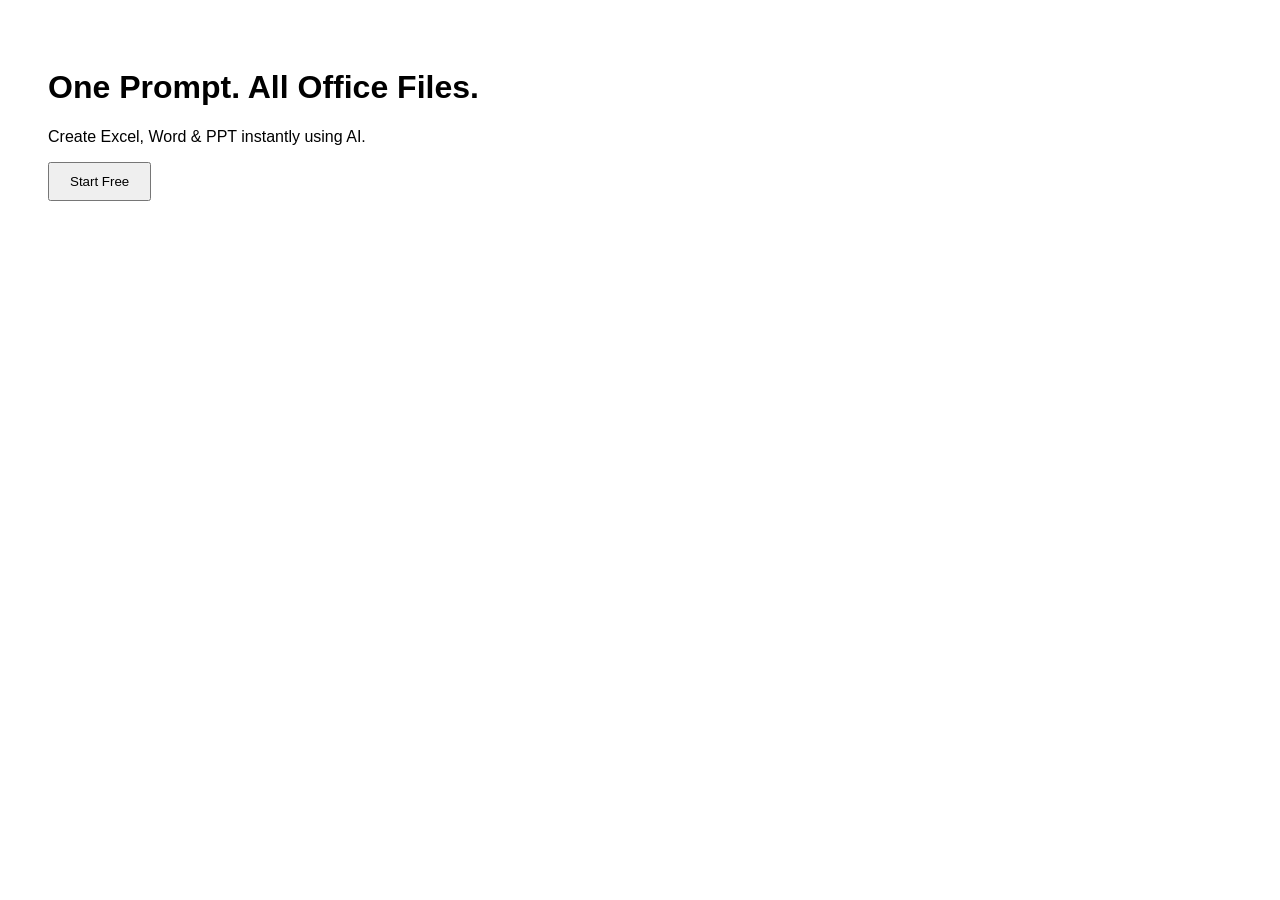
==== index.html @ cee6f708 "Add files via upload" ====
<!DOCTYPE html>
<html>
<head>
<title>DataFlow AI</title>
<meta name="description" content="One prompt to generate Excel, Word and PPT using AI">
<link rel="stylesheet" href="style.css">
</head>
<body>
<h1>One Prompt. All Office Files.</h1>
<p>Create Excel, Word & PPT instantly using AI.</p>
<a href="pricing.html"><button>Start Free</button></a>
</body>
</html>
---- style.css ----
body{font-family:Arial;padding:40px;}button{padding:10px 20px;}
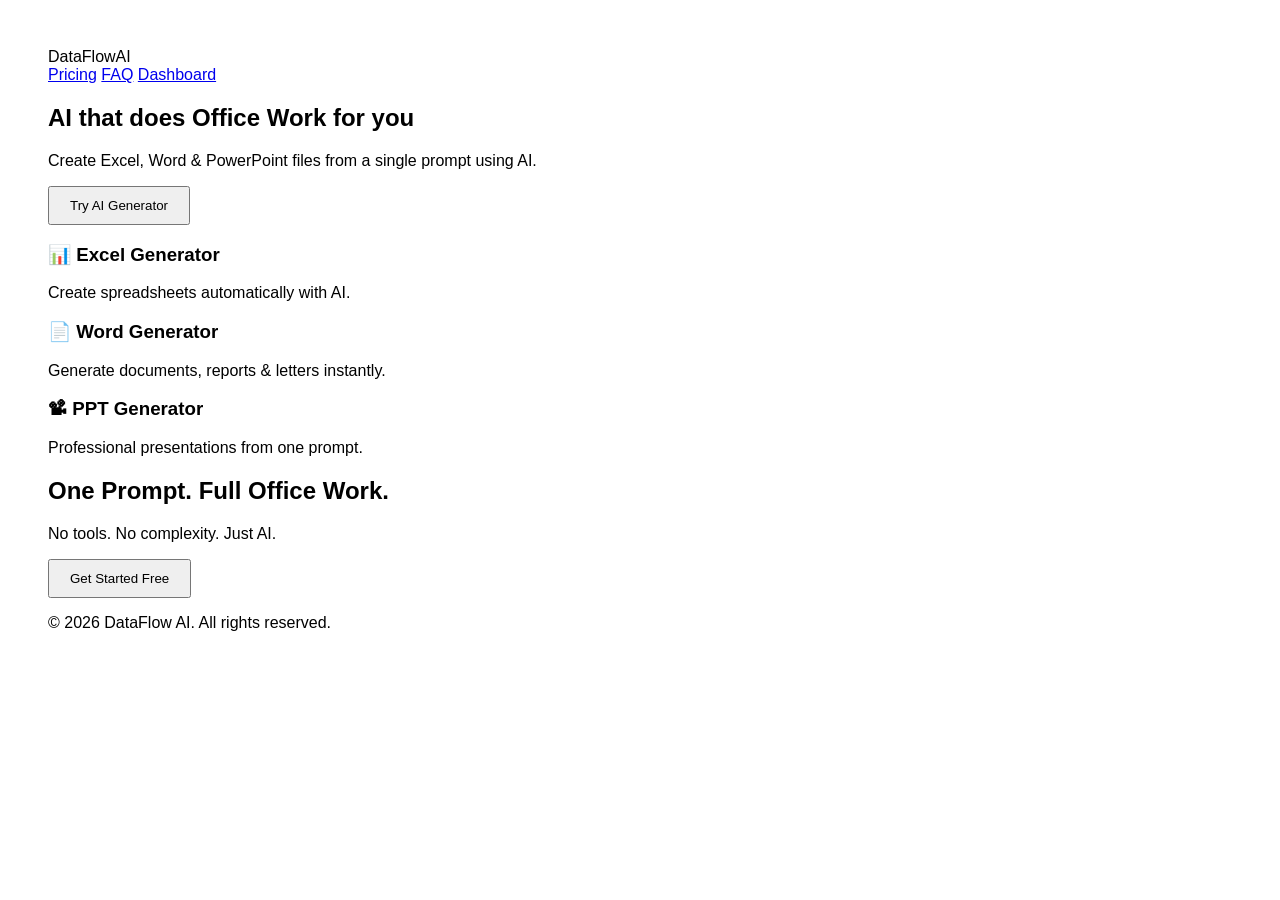
==== commit 99e8f42c: "Update index.html" ====
--- a/index.html
+++ b/index.html
@@ -1,13 +1,62 @@
 <!DOCTYPE html>
-<html>
+<html lang="en">
 <head>
-<title>DataFlow AI</title>
-<meta name="description" content="One prompt to generate Excel, Word and PPT using AI">
-<link rel="stylesheet" href="style.css">
+  <meta charset="UTF-8" />
+  <meta name="viewport" content="width=device-width, initial-scale=1.0"/>
+  <title>DataFlow AI — AI Office Assistant</title>
+
+  <!-- Google Font -->
+  <link href="https://fonts.googleapis.com/css2?family=Inter:wght@300;400;600;700&display=swap" rel="stylesheet">
+
+  <!-- CSS -->
+  <link rel="stylesheet" href="style.css">
 </head>
 <body>
-<h1>One Prompt. All Office Files.</h1>
-<p>Create Excel, Word & PPT instantly using AI.</p>
-<a href="pricing.html"><button>Start Free</button></a>
+
+  <!-- NAVBAR -->
+  <header class="navbar">
+    <div class="logo">DataFlow<span>AI</span></div>
+    <nav>
+      <a href="pricing.html">Pricing</a>
+      <a href="faq.html">FAQ</a>
+      <a href="dashboard.html" class="btn">Dashboard</a>
+    </nav>
+  </header>
+
+  <!-- HERO -->
+  <section class="hero container">
+    <h1>AI that does <span>Office Work</span> for you</h1>
+    <p>Create Excel, Word & PowerPoint files from a single prompt using AI.</p>
+    <button>Try AI Generator</button>
+  </section>
+
+  <!-- FEATURES -->
+  <section class="container grid">
+    <div class="card">
+      <h3>📊 Excel Generator</h3>
+      <p>Create spreadsheets automatically with AI.</p>
+    </div>
+    <div class="card">
+      <h3>📄 Word Generator</h3>
+      <p>Generate documents, reports & letters instantly.</p>
+    </div>
+    <div class="card">
+      <h3>📽 PPT Generator</h3>
+      <p>Professional presentations from one prompt.</p>
+    </div>
+  </section>
+
+  <!-- CTA -->
+  <section class="cta">
+    <h2>One Prompt. Full Office Work.</h2>
+    <p>No tools. No complexity. Just AI.</p>
+    <button>Get Started Free</button>
+  </section>
+
+  <!-- FOOTER -->
+  <footer>
+    <p>© 2026 DataFlow AI. All rights reserved.</p>
+  </footer>
+
 </body>
 </html>
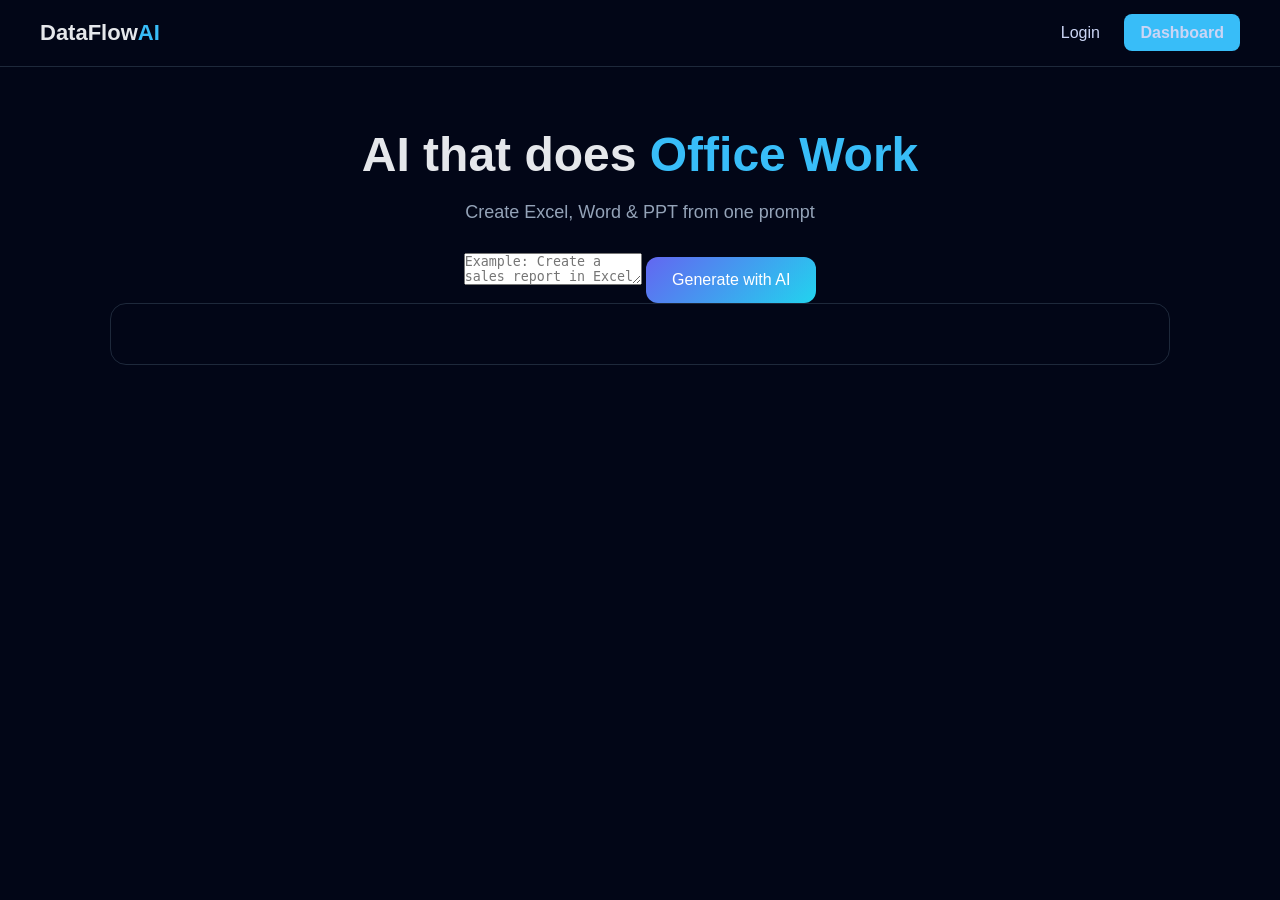
==== commit fb520628: "Update index.html" ====
--- a/index.html
+++ b/index.html
@@ -1,62 +1,32 @@
 <!DOCTYPE html>
 <html lang="en">
 <head>
-  <meta charset="UTF-8" />
-  <meta name="viewport" content="width=device-width, initial-scale=1.0"/>
-  <title>DataFlow AI — AI Office Assistant</title>
-
-  <!-- Google Font -->
+  <meta charset="UTF-8">
+  <title>DataFlow AI</title>
+  <meta name="viewport" content="width=device-width, initial-scale=1.0">
   <link href="https://fonts.googleapis.com/css2?family=Inter:wght@300;400;600;700&display=swap" rel="stylesheet">
-
-  <!-- CSS -->
   <link rel="stylesheet" href="style.css">
 </head>
 <body>
 
-  <!-- NAVBAR -->
-  <header class="navbar">
-    <div class="logo">DataFlow<span>AI</span></div>
-    <nav>
-      <a href="pricing.html">Pricing</a>
-      <a href="faq.html">FAQ</a>
-      <a href="dashboard.html" class="btn">Dashboard</a>
-    </nav>
-  </header>
+<header class="navbar">
+  <div class="logo">DataFlow<span>AI</span></div>
+  <nav>
+    <a href="login.html">Login</a>
+    <a href="dashboard.html" class="btn">Dashboard</a>
+  </nav>
+</header>
 
-  <!-- HERO -->
-  <section class="hero container">
-    <h1>AI that does <span>Office Work</span> for you</h1>
-    <p>Create Excel, Word & PowerPoint files from a single prompt using AI.</p>
-    <button>Try AI Generator</button>
-  </section>
+<section class="hero container">
+  <h1>AI that does <span>Office Work</span></h1>
+  <p>Create Excel, Word & PPT from one prompt</p>
 
-  <!-- FEATURES -->
-  <section class="container grid">
-    <div class="card">
-      <h3>📊 Excel Generator</h3>
-      <p>Create spreadsheets automatically with AI.</p>
-    </div>
-    <div class="card">
-      <h3>📄 Word Generator</h3>
-      <p>Generate documents, reports & letters instantly.</p>
-    </div>
-    <div class="card">
-      <h3>📽 PPT Generator</h3>
-      <p>Professional presentations from one prompt.</p>
-    </div>
-  </section>
+  <textarea id="prompt" placeholder="Example: Create a sales report in Excel and a PPT summary"></textarea>
+  <button onclick="runAI()">Generate with AI</button>
 
-  <!-- CTA -->
-  <section class="cta">
-    <h2>One Prompt. Full Office Work.</h2>
-    <p>No tools. No complexity. Just AI.</p>
-    <button>Get Started Free</button>
-  </section>
+  <div id="output" class="card hidden"></div>
+</section>
 
-  <!-- FOOTER -->
-  <footer>
-    <p>© 2026 DataFlow AI. All rights reserved.</p>
-  </footer>
-
+<script src="app.js"></script>
 </body>
 </html>
--- a/style.css
+++ b/style.css
@@ -1 +1,138 @@
-body{font-family:Arial;padding:40px;}button{padding:10px 20px;}+* {
+  margin: 0;
+  padding: 0;
+  box-sizing: border-box;
+}
+
+body {
+  font-family: 'Inter', sans-serif;
+  background: linear-gradient(180deg, #020617, #020617);
+  color: #e5e7eb;
+}
+
+/* NAVBAR */
+.navbar {
+  display: flex;
+  justify-content: space-between;
+  align-items: center;
+  padding: 20px 40px;
+  background: #020617;
+  border-bottom: 1px solid #1e293b;
+}
+
+.logo {
+  font-size: 22px;
+  font-weight: 700;
+}
+
+.logo span {
+  color: #38bdf8;
+}
+
+.navbar nav a {
+  margin-left: 20px;
+  color: #cbd5f5;
+  text-decoration: none;
+}
+
+.btn {
+  background: #38bdf8;
+  color: #020617;
+  padding: 10px 16px;
+  border-radius: 8px;
+  font-weight: 600;
+}
+
+/* LAYOUT */
+.container {
+  max-width: 1100px;
+  margin: auto;
+  padding: 60px 20px;
+}
+
+/* HERO */
+.hero {
+  text-align: center;
+}
+
+.hero h1 {
+  font-size: 48px;
+  margin-bottom: 20px;
+}
+
+.hero h1 span {
+  color: #38bdf8;
+}
+
+.hero p {
+  font-size: 18px;
+  color: #94a3b8;
+  margin-bottom: 30px;
+}
+
+.hero button {
+  background: linear-gradient(135deg, #6366f1, #22d3ee);
+  border: none;
+  padding: 14px 26px;
+  border-radius: 12px;
+  color: white;
+  font-size: 16px;
+  cursor: pointer;
+}
+
+/* GRID */
+.grid {
+  display: grid;
+  grid-template-columns: repeat(auto-fit, minmax(250px, 1fr));
+  gap: 30px;
+}
+
+/* CARD */
+.card {
+  background: #020617;
+  border: 1px solid #1e293b;
+  border-radius: 16px;
+  padding: 30px;
+  transition: 0.3s;
+}
+
+.card:hover {
+  transform: translateY(-6px);
+  border-color: #38bdf8;
+}
+
+.card h3 {
+  margin-bottom: 12px;
+}
+
+/* CTA */
+.cta {
+  background: linear-gradient(135deg, #6366f1, #22d3ee);
+  text-align: center;
+  padding: 80px 20px;
+  color: white;
+}
+
+.cta button {
+  margin-top: 20px;
+  background: #020617;
+  color: white;
+  padding: 14px 26px;
+  border: none;
+  border-radius: 12px;
+  cursor: pointer;
+}
+
+/* FOOTER */
+footer {
+  text-align: center;
+  padding: 20px;
+  color: #64748b;
+}
+
+/* RESPONSIVE */
+@media (max-width: 768px) {
+  .hero h1 {
+    font-size: 32px;
+  }
+}
